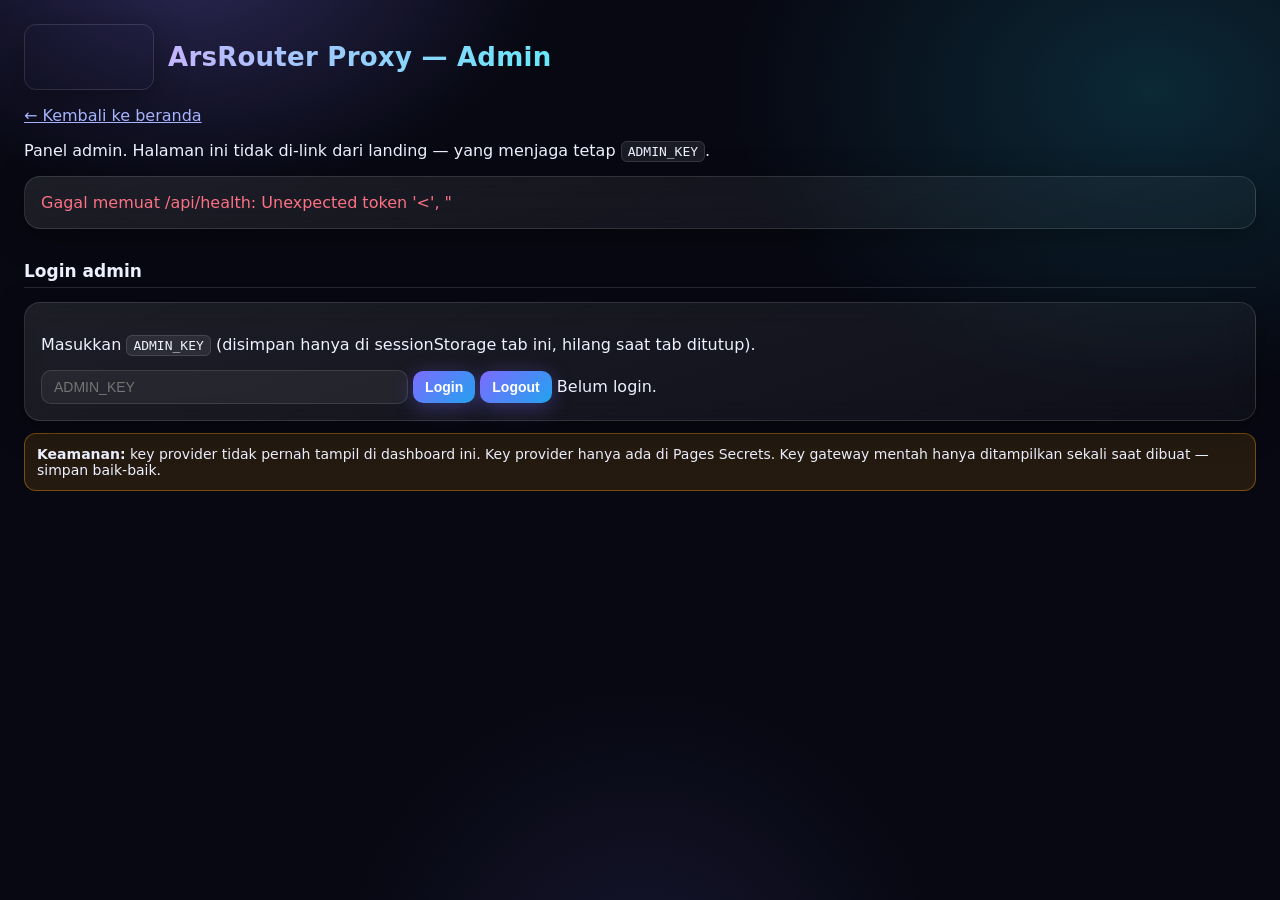
==== public/admin/index.html @ 773ca65a "feat: pisah landing (/) dan panel admin (/admin/) - buyer tidak lihat admin" ====
<!DOCTYPE html>
<html lang="id">
<head>
<meta charset="utf-8">
<meta name="viewport" content="width=device-width, initial-scale=1">
<title>ArsRouter Proxy — Admin</title>
<style>
  :root {
    --bg: #070812;
    --glass: rgba(255, 255, 255, .06);
    --border: rgba(255, 255, 255, .12);
    --text: #eef1ff;
    --muted: #9aa3c7;
    --violet: #8b7bff;
    --cyan: #22d3ee;
  }
  body {
    font-family: system-ui, sans-serif;
    color: var(--text);
    margin: 0;
    padding: 24px;
    background:
      radial-gradient(600px 400px at 15% -5%, rgba(139, 123, 255, .28), transparent 60%),
      radial-gradient(700px 500px at 90% 10%, rgba(34, 211, 238, .16), transparent 60%),
      radial-gradient(500px 500px at 50% 110%, rgba(139, 123, 255, .12), transparent 60%),
      var(--bg);
    background-attachment: fixed;
  }
  h1 {
    font-size: 26px;
    letter-spacing: .01em;
    background: linear-gradient(90deg, #c4b5fd, #67e8f9);
    -webkit-background-clip: text;
    background-clip: text;
    color: transparent;
  }
  .brand { display: flex; align-items: center; gap: 14px; }
  .brand h1 { margin: 0; }
  .logo {
    height: 64px;
    width: auto;
    border-radius: 12px;
    border: 1px solid var(--border);
    box-shadow: 0 8px 32px rgba(0, 0, 0, .35);
  }
  h2 {
    font-size: 17px;
    margin-top: 32px;
    border-bottom: 1px solid var(--border);
    padding-bottom: 6px;
  }
  a { color: #a5b4fc; }
  .card {
    background: linear-gradient(160deg, rgba(255, 255, 255, .09), rgba(255, 255, 255, .03));
    border: 1px solid var(--border);
    border-radius: 16px;
    padding: 16px;
    margin-top: 12px;
    box-shadow: 0 8px 32px rgba(0, 0, 0, .35);
    backdrop-filter: blur(14px);
    -webkit-backdrop-filter: blur(14px);
    animation: fadeUp .5s ease both;
    transition: transform .25s ease, box-shadow .25s ease, border-color .25s ease;
  }
  .card:hover {
    transform: translateY(-2px);
    border-color: rgba(167, 139, 250, .5);
    box-shadow: 0 12px 40px rgba(0, 0, 0, .45), 0 0 24px rgba(139, 123, 255, .15);
  }
  @keyframes fadeUp {
    from { opacity: 0; transform: translateY(10px); }
    to { opacity: 1; transform: translateY(0); }
  }
  input, button {
    font-size: 14px;
    padding: 8px 12px;
    border-radius: 10px;
    border: 1px solid var(--border);
    background: rgba(255, 255, 255, .05);
    color: var(--text);
    transition: transform .15s ease, box-shadow .2s ease, border-color .2s ease, filter .2s ease;
  }
  input:focus {
    outline: none;
    border-color: var(--violet);
    box-shadow: 0 0 0 3px rgba(139, 123, 255, .25);
  }
  button {
    background: linear-gradient(135deg, #7c6bff, #22a3ee);
    border: none;
    color: #fff;
    font-weight: 600;
    cursor: pointer;
    box-shadow: 0 4px 20px rgba(124, 107, 255, .35);
  }
  button:hover { transform: translateY(-1px); filter: brightness(1.1); }
  button:active { transform: translateY(0) scale(.98); }
  button.danger { background: linear-gradient(135deg, #f43f5e, #ef4444); box-shadow: 0 4px 20px rgba(244, 63, 94, .35); }
  button:disabled { opacity: .5; cursor: default; transform: none; }
  table { width: 100%; border-collapse: collapse; margin-top: 8px; }
  th, td { text-align: left; padding: 8px; border-bottom: 1px solid var(--border); font-size: 14px; }
  th { color: var(--muted); font-size: 12px; letter-spacing: .05em; text-transform: uppercase; }
  tbody tr { transition: background .2s ease; }
  tbody tr:hover { background: rgba(255, 255, 255, .04); }
  code {
    background: rgba(255, 255, 255, .08);
    border: 1px solid var(--border);
    padding: 2px 6px;
    border-radius: 6px;
    word-break: break-all;
  }
  .mono { font-family: ui-monospace, monospace; }
  .warn {
    background: rgba(245, 158, 11, .12);
    border: 1px solid rgba(245, 158, 11, .4);
    border-radius: 12px;
    padding: 12px;
    margin-top: 12px;
    font-size: 14px;
  }
  .ok { color: #4ade80; } .bad { color: #fb7185; }
  textarea {
    width: 100%;
    min-height: 70px;
    font-size: 14px;
    padding: 8px 10px;
    border-radius: 10px;
    border: 1px solid var(--border);
    background: rgba(255, 255, 255, .05);
    color: var(--text);
    box-sizing: border-box;
    transition: border-color .2s ease, box-shadow .2s ease;
  }
  textarea:focus { outline: none; border-color: var(--violet); box-shadow: 0 0 0 3px rgba(139, 123, 255, .25); }
  #chatOut { white-space: pre-wrap; }
  @media (prefers-reduced-motion: reduce) {
    .card { animation: none; transition: none; }
    button, input, textarea { transition: none; }
  }
</style>
</head>
<body>
<div class="brand"><video src="/logo.mp4" autoplay loop muted playsinline class="logo" aria-label="ArsRouter Proxy"></video><h1>ArsRouter Proxy — Admin</h1></div>
<p><a href="/">← Kembali ke beranda</a></p>
<p>Panel admin. Halaman ini tidak di-link dari landing — yang menjaga tetap <code>ADMIN_KEY</code>.</p>

<div id="health" class="card">Memuat status…</div>

<h2>Login admin</h2>
<div class="card">
  <p>Masukkan <code>ADMIN_KEY</code> (disimpan hanya di sessionStorage tab ini, hilang saat tab ditutup).</p>
  <input id="adminKey" type="password" placeholder="ADMIN_KEY" size="40">
  <button id="loginBtn">Login</button>
  <button id="logoutBtn">Logout</button>
  <span id="loginState"></span>
</div>

<div id="adminArea" style="display:none">
  <h2>API key gateway</h2>
  <div class="card">
    <input id="keyName" placeholder="Nama key (mis. main)" size="24">
    <input id="keyQuota" type="number" placeholder="Kuota token/bulan" value="1000000" min="1" style="width:170px">
    <button id="createKeyBtn">Buat key</button>
    <div id="newKey" style="margin-top:10px"></div>
  </div>
  <div class="card">
    <table>
      <thead><tr><th>Nama</th><th>ID</th><th>Pakai / Kuota</th><th>Periode</th><th>Tipe</th><th></th></tr></thead>
      <tbody id="keysBody"></tbody>
    </table>
    <p id="totals"></p>
  </div>

  <h2>Provider</h2>
  <div class="card" id="providers"></div>

  <h2>Tes chat (pakai gateway key, bukan admin key)</h2>
  <div class="card">
    <input id="gwKey" placeholder="Gateway key (ca-…)" size="40">
    <input id="chatModel" placeholder="Model (mis. zai-org/GLM-5.3-Flash)" size="34">
    <textarea id="chatMsg" placeholder="Pesan…">Halo, jawab singkat: apa itu ArsRouter Proxy?</textarea>
    <p><button id="chatBtn">Kirim</button></p>
    <div id="chatOut" class="mono"></div>
  </div>
</div>

<div class="warn"><b>Keamanan:</b> key provider tidak pernah tampil di dashboard ini.
Key provider hanya ada di Pages Secrets. Key gateway mentah hanya ditampilkan sekali saat dibuat — simpan baik-baik.</div>

<script>
const $ = (id) => document.getElementById(id);
const adminHeaders = () => ({ "Authorization": "Bearer " + (sessionStorage.getItem("ca_admin") || ""), "Content-Type": "application/json" });

async function loadHealth() {
  try {
    const r = await fetch("/api/health");
    const h = await r.json();
    $("health").innerHTML =
      `Status: <b class="ok">${h.status}</b> · KV: ${h.kv_bound ? '<span class="ok">terhubung</span>' : '<span class="bad">BELUM di-bind</span>'} · ` +
      `Admin: ${h.admin_configured ? '<span class="ok">terkonfigurasi</span>' : '<span class="bad">ADMIN_KEY belum diset</span>'} · ` +
      `Provider: ${h.providers} · Model: ${h.models}` +
      (h.kv_bound ? "" : "<p>Bind KV namespace sebagai <code>GATEWAY_KV</code> di Pages → Settings → Functions → KV namespace bindings, lalu redeploy.</p>");
  } catch (e) {
    $("health").innerHTML = '<span class="bad">Gagal memuat /api/health: ' + e.message + "</span>";
  }
}

function refreshLoginState() {
  const has = !!sessionStorage.getItem("ca_admin");
  $("loginState").textContent = has ? "Login sebagai admin." : "Belum login.";
  $("adminArea").style.display = has ? "block" : "none";
  if (has) loadUsage();
}

async function loadUsage() {
  try {
    const r = await fetch("/api/admin/usage", { headers: adminHeaders() });
    const u = await r.json();
    if (!r.ok) { $("keysBody").innerHTML = `<tr><td colspan="6">${u.error?.message || r.status}</td></tr>`; return; }
    $("keysBody").innerHTML = u.keys.map(k => `<tr>
      <td>${k.name}</td><td class="mono">${k.id}</td>
      <td>${k.used_tokens.toLocaleString()} / ${k.quota_tokens.toLocaleString()}</td>
      <td>${k.period}</td>
      <td>${k.quota_type === "package" ? "Paket" : "Bulanan"}${k.has_upstream ? " · hybrid" : ""}</td>
      <td><button class="danger" data-del="${k.id}">Hapus</button></td></tr>`).join("") || '<tr><td colspan="6">Belum ada key.</td></tr>';
    document.querySelectorAll("[data-del]").forEach(b => b.onclick = async () => {
      if (!confirm("Hapus key ini? Key yang sudah dihapus tidak bisa dipakai lagi.")) return;
      await fetch("/api/admin/keys/" + b.dataset.del, { method: "DELETE", headers: adminHeaders() });
      loadUsage();
    });
    $("totals").textContent = `Total: ${u.totals.keys} key · ${u.totals.used_tokens.toLocaleString()} / ${u.totals.quota_tokens.toLocaleString()} token.`;
    $("providers").innerHTML = u.providers.length
      ? u.providers.map(p => `<p>${p.name}: ${p.models} model</p>`).join("")
      : "<p>Belum ada provider terkonfigurasi. Set PROVIDER_1_* di Pages Secrets.</p>";
  } catch (e) {
    $("keysBody").innerHTML = `<tr><td colspan="6">Error: ${e.message}</td></tr>`;
  }
}

$("loginBtn").onclick = () => {
  const v = $("adminKey").value.trim();
  if (!v) return;
  sessionStorage.setItem("ca_admin", v);
  $("adminKey").value = "";
  refreshLoginState();
};
$("logoutBtn").onclick = () => { sessionStorage.removeItem("ca_admin"); refreshLoginState(); };

$("createKeyBtn").onclick = async () => {
  const name = $("keyName").value.trim();
  const quota = parseInt($("keyQuota").value, 10);
  if (!name) { alert("Isi nama key dulu."); return; }
  const r = await fetch("/api/admin/keys", { method: "POST", headers: adminHeaders(), body: JSON.stringify({ name, quota_tokens: quota }) });
  const d = await r.json();
  if (!r.ok) { $("newKey").innerHTML = '<span class="bad">' + (d.error?.message || r.status) + "</span>"; return; }
  $("newKey").innerHTML = 'Key baru (hanya tampil sekali, simpan sekarang): <code>' + d.key + "</code>";
  $("keyName").value = "";
  loadUsage();
};

$("chatBtn").onclick = async () => {
  const key = $("gwKey").value.trim();
  const model = $("chatModel").value.trim();
  const msg = $("chatMsg").value.trim();
  if (!key || !model || !msg) { alert("Isi gateway key, model, dan pesan."); return; }
  $("chatOut").textContent = "Mengirim…";
  try {
    const r = await fetch("/v1/chat/completions", {
      method: "POST",
      headers: { "Authorization": "Bearer " + key, "Content-Type": "application/json" },
      body: JSON.stringify({ model, messages: [{ role: "user", content: msg }] }),
    });
    const d = await r.json();
    $("chatOut").textContent = r.ok
      ? (d.choices?.[0]?.message?.content || JSON.stringify(d, null, 2)) + "\n\nUsage: " + JSON.stringify(d.usage || {})
      : "Error " + r.status + ": " + JSON.stringify(d, null, 2);
  } catch (e) {
    $("chatOut").textContent = "Error: " + e.message;
  }
};

loadHealth();
refreshLoginState();
</script>
</body>
</html>
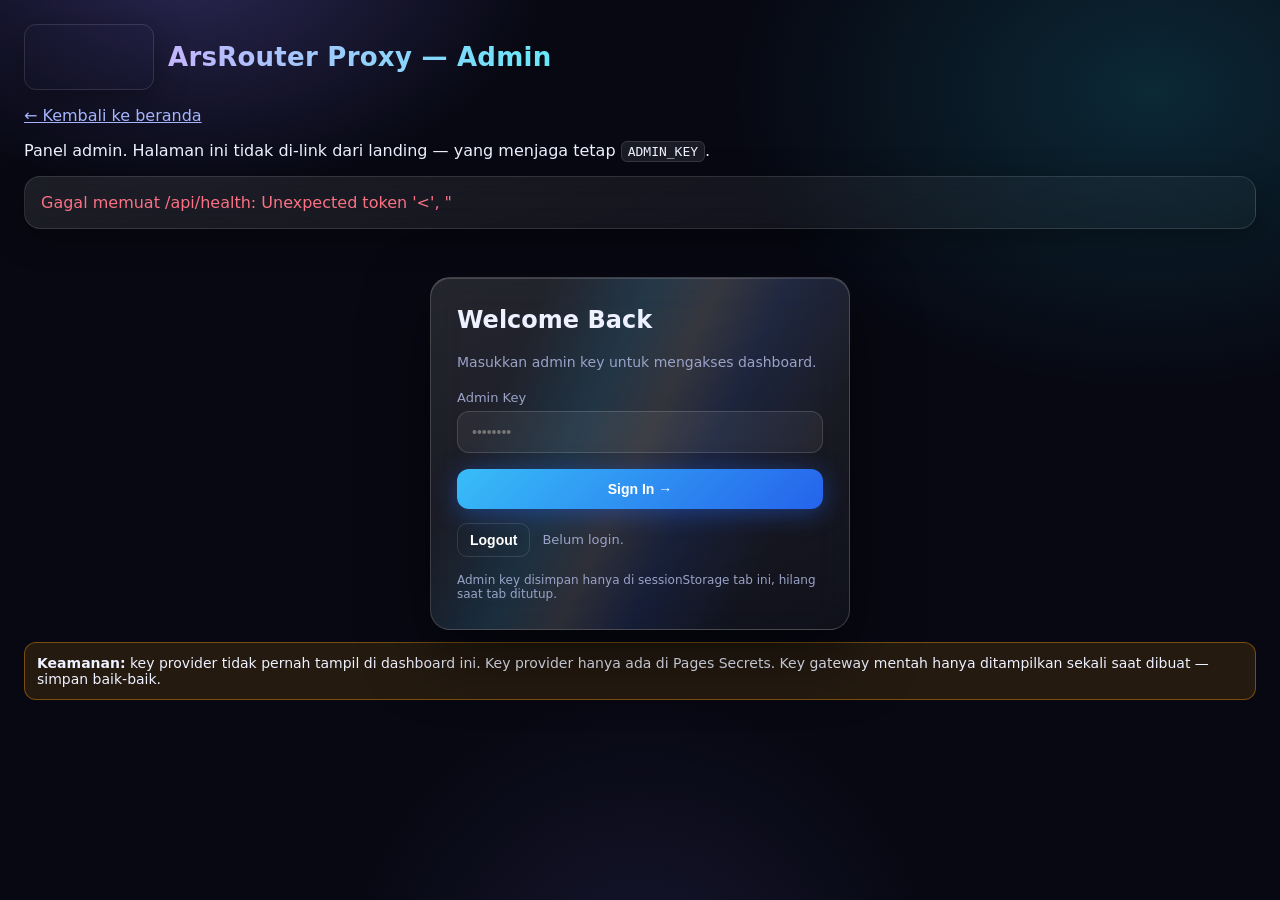
==== commit 46c9e914: "style: login /admin/ ala Glassy Login Form v3 - Kartu kaca terpusat (420px), pita cahaya diagonal, t" ====
--- a/public/admin/index.html
+++ b/public/admin/index.html
@@ -133,6 +133,54 @@
   }
   textarea:focus { outline: none; border-color: var(--violet); box-shadow: 0 0 0 3px rgba(139, 123, 255, .25); }
   #chatOut { white-space: pre-wrap; }
+  /* Login admin ala Glassy Login Form v3 (rekreasi CSS vanilla, bukan
+     copas komponen): kartu kaca terpusat, pita cahaya diagonal di dalam
+     kartu, tombol gradien biru full-width. Hanya tampilan — id elemen
+     dan logika auth di <script> tidak berubah. */
+  .login-wrap { max-width: 420px; margin: 48px auto 0; }
+  .login-card {
+    position: relative;
+    overflow: hidden;
+    background: linear-gradient(160deg, rgba(255, 255, 255, .12), rgba(255, 255, 255, .04));
+    border: 1px solid rgba(255, 255, 255, .18);
+    border-radius: 20px;
+    padding: 28px 26px;
+    box-shadow: 0 24px 64px rgba(0, 0, 0, .5), inset 0 1px 0 rgba(255, 255, 255, .15);
+    backdrop-filter: blur(20px);
+    -webkit-backdrop-filter: blur(20px);
+  }
+  .login-card::before {
+    content: "";
+    position: absolute;
+    inset: 0;
+    z-index: 0;
+    background: linear-gradient(115deg, transparent 20%, rgba(56, 189, 248, .14) 38%, rgba(255, 255, 255, .10) 50%, rgba(37, 99, 235, .12) 62%, transparent 80%);
+    pointer-events: none;
+  }
+  .login-card > * { position: relative; z-index: 1; }
+  .login-card h2 { border-bottom: none; margin-top: 0; padding-bottom: 0; font-size: 24px; }
+  .login-sub { color: var(--muted); font-size: 14px; margin: 6px 0 20px; }
+  .login-field { display: block; font-size: 13px; color: var(--muted); margin-bottom: 6px; }
+  .login-input {
+    width: 100%;
+    box-sizing: border-box;
+    padding: 12px 14px;
+    border-radius: 12px;
+    background: rgba(255, 255, 255, .06);
+    border: 1px solid rgba(255, 255, 255, .14);
+  }
+  .login-btn {
+    width: 100%;
+    margin-top: 16px;
+    padding: 12px;
+    border-radius: 12px;
+    background: linear-gradient(135deg, #38bdf8, #2563eb);
+    box-shadow: 0 4px 24px rgba(37, 99, 235, .45);
+  }
+  .login-foot { display: flex; align-items: center; gap: 12px; margin-top: 14px; }
+  .login-ghost { background: transparent; border: 1px solid var(--border); box-shadow: none; }
+  #loginState { font-size: 13px; color: var(--muted); }
+  .login-note { color: var(--muted); font-size: 12px; margin: 16px 0 0; }
   @media (prefers-reduced-motion: reduce) {
     .card { animation: none; transition: none; }
     button, input, textarea { transition: none; }
@@ -146,13 +194,19 @@
 
 <div id="health" class="card">Memuat status…</div>
 
-<h2>Login admin</h2>
-<div class="card">
-  <p>Masukkan <code>ADMIN_KEY</code> (disimpan hanya di sessionStorage tab ini, hilang saat tab ditutup).</p>
-  <input id="adminKey" type="password" placeholder="ADMIN_KEY" size="40">
-  <button id="loginBtn">Login</button>
-  <button id="logoutBtn">Logout</button>
-  <span id="loginState"></span>
+<div class="login-wrap">
+<div class="login-card">
+  <h2>Welcome Back</h2>
+  <p class="login-sub">Masukkan admin key untuk mengakses dashboard.</p>
+  <label class="login-field" for="adminKey">Admin Key</label>
+  <input id="adminKey" class="login-input" type="password" placeholder="••••••••">
+  <button id="loginBtn" class="login-btn">Sign In →</button>
+  <div class="login-foot">
+    <button id="logoutBtn" class="login-ghost">Logout</button>
+    <span id="loginState"></span>
+  </div>
+  <p class="login-note">Admin key disimpan hanya di sessionStorage tab ini, hilang saat tab ditutup.</p>
+</div>
 </div>
 
 <div id="adminArea" style="display:none">
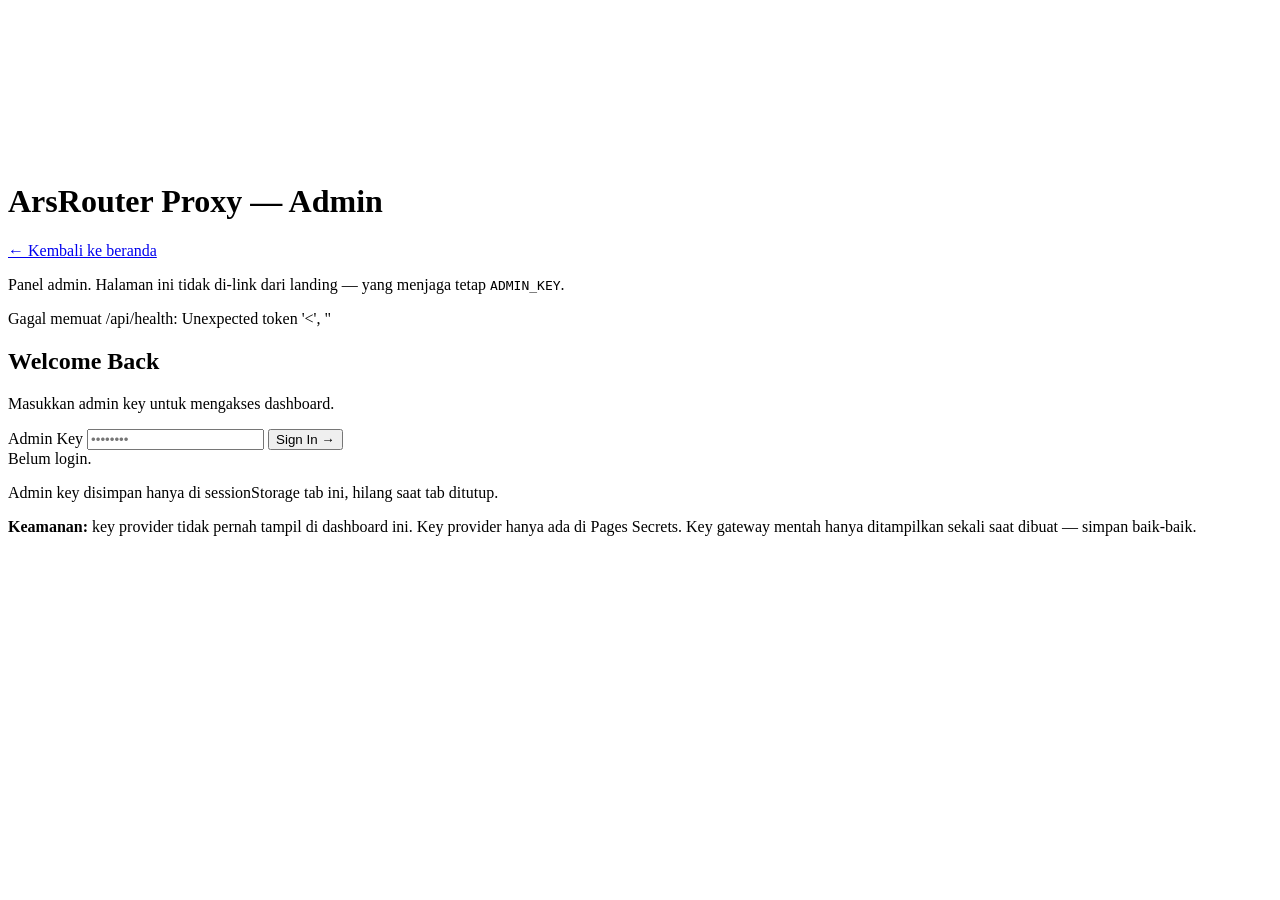
==== commit f7f2d588: "feat: pisah admin — /admin/ login-only, dashboard pindah ke /dashboard/ - /admin/ hanya login: sukse" ====
--- a/public/admin/index.html
+++ b/public/admin/index.html
@@ -4,196 +4,13 @@
 <meta charset="utf-8">
 <meta name="viewport" content="width=device-width, initial-scale=1">
 <title>ArsRouter Proxy — Admin</title>
-<style>
-  :root {
-    --bg: #070812;
-    --glass: rgba(255, 255, 255, .06);
-    --border: rgba(255, 255, 255, .12);
-    --text: #eef1ff;
-    --muted: #9aa3c7;
-    --violet: #8b7bff;
-    --cyan: #22d3ee;
-  }
-  body {
-    font-family: system-ui, sans-serif;
-    color: var(--text);
-    margin: 0;
-    padding: 24px;
-    background:
-      radial-gradient(600px 400px at 15% -5%, rgba(139, 123, 255, .28), transparent 60%),
-      radial-gradient(700px 500px at 90% 10%, rgba(34, 211, 238, .16), transparent 60%),
-      radial-gradient(500px 500px at 50% 110%, rgba(139, 123, 255, .12), transparent 60%),
-      var(--bg);
-    background-attachment: fixed;
-  }
-  h1 {
-    font-size: 26px;
-    letter-spacing: .01em;
-    background: linear-gradient(90deg, #c4b5fd, #67e8f9);
-    -webkit-background-clip: text;
-    background-clip: text;
-    color: transparent;
-  }
-  .brand { display: flex; align-items: center; gap: 14px; }
-  .brand h1 { margin: 0; }
-  .logo {
-    height: 64px;
-    width: auto;
-    border-radius: 12px;
-    border: 1px solid var(--border);
-    box-shadow: 0 8px 32px rgba(0, 0, 0, .35);
-  }
-  h2 {
-    font-size: 17px;
-    margin-top: 32px;
-    border-bottom: 1px solid var(--border);
-    padding-bottom: 6px;
-  }
-  a { color: #a5b4fc; }
-  .card {
-    background: linear-gradient(160deg, rgba(255, 255, 255, .09), rgba(255, 255, 255, .03));
-    border: 1px solid var(--border);
-    border-radius: 16px;
-    padding: 16px;
-    margin-top: 12px;
-    box-shadow: 0 8px 32px rgba(0, 0, 0, .35);
-    backdrop-filter: blur(14px);
-    -webkit-backdrop-filter: blur(14px);
-    animation: fadeUp .5s ease both;
-    transition: transform .25s ease, box-shadow .25s ease, border-color .25s ease;
-  }
-  .card:hover {
-    transform: translateY(-2px);
-    border-color: rgba(167, 139, 250, .5);
-    box-shadow: 0 12px 40px rgba(0, 0, 0, .45), 0 0 24px rgba(139, 123, 255, .15);
-  }
-  @keyframes fadeUp {
-    from { opacity: 0; transform: translateY(10px); }
-    to { opacity: 1; transform: translateY(0); }
-  }
-  input, button {
-    font-size: 14px;
-    padding: 8px 12px;
-    border-radius: 10px;
-    border: 1px solid var(--border);
-    background: rgba(255, 255, 255, .05);
-    color: var(--text);
-    transition: transform .15s ease, box-shadow .2s ease, border-color .2s ease, filter .2s ease;
-  }
-  input:focus {
-    outline: none;
-    border-color: var(--violet);
-    box-shadow: 0 0 0 3px rgba(139, 123, 255, .25);
-  }
-  button {
-    background: linear-gradient(135deg, #7c6bff, #22a3ee);
-    border: none;
-    color: #fff;
-    font-weight: 600;
-    cursor: pointer;
-    box-shadow: 0 4px 20px rgba(124, 107, 255, .35);
-  }
-  button:hover { transform: translateY(-1px); filter: brightness(1.1); }
-  button:active { transform: translateY(0) scale(.98); }
-  button.danger { background: linear-gradient(135deg, #f43f5e, #ef4444); box-shadow: 0 4px 20px rgba(244, 63, 94, .35); }
-  button:disabled { opacity: .5; cursor: default; transform: none; }
-  table { width: 100%; border-collapse: collapse; margin-top: 8px; }
-  th, td { text-align: left; padding: 8px; border-bottom: 1px solid var(--border); font-size: 14px; }
-  th { color: var(--muted); font-size: 12px; letter-spacing: .05em; text-transform: uppercase; }
-  tbody tr { transition: background .2s ease; }
-  tbody tr:hover { background: rgba(255, 255, 255, .04); }
-  code {
-    background: rgba(255, 255, 255, .08);
-    border: 1px solid var(--border);
-    padding: 2px 6px;
-    border-radius: 6px;
-    word-break: break-all;
-  }
-  .mono { font-family: ui-monospace, monospace; }
-  .warn {
-    background: rgba(245, 158, 11, .12);
-    border: 1px solid rgba(245, 158, 11, .4);
-    border-radius: 12px;
-    padding: 12px;
-    margin-top: 12px;
-    font-size: 14px;
-  }
-  .ok { color: #4ade80; } .bad { color: #fb7185; }
-  textarea {
-    width: 100%;
-    min-height: 70px;
-    font-size: 14px;
-    padding: 8px 10px;
-    border-radius: 10px;
-    border: 1px solid var(--border);
-    background: rgba(255, 255, 255, .05);
-    color: var(--text);
-    box-sizing: border-box;
-    transition: border-color .2s ease, box-shadow .2s ease;
-  }
-  textarea:focus { outline: none; border-color: var(--violet); box-shadow: 0 0 0 3px rgba(139, 123, 255, .25); }
-  #chatOut { white-space: pre-wrap; }
-  /* Login admin ala Glassy Login Form v3 (rekreasi CSS vanilla, bukan
-     copas komponen): kartu kaca terpusat, pita cahaya diagonal di dalam
-     kartu, tombol gradien biru full-width. Hanya tampilan — id elemen
-     dan logika auth di <script> tidak berubah. */
-  .login-wrap { max-width: 420px; margin: 48px auto 0; }
-  .login-card {
-    position: relative;
-    overflow: hidden;
-    background: linear-gradient(160deg, rgba(255, 255, 255, .12), rgba(255, 255, 255, .04));
-    border: 1px solid rgba(255, 255, 255, .18);
-    border-radius: 20px;
-    padding: 28px 26px;
-    box-shadow: 0 24px 64px rgba(0, 0, 0, .5), inset 0 1px 0 rgba(255, 255, 255, .15);
-    backdrop-filter: blur(20px);
-    -webkit-backdrop-filter: blur(20px);
-  }
-  .login-card::before {
-    content: "";
-    position: absolute;
-    inset: 0;
-    z-index: 0;
-    background: linear-gradient(115deg, transparent 20%, rgba(56, 189, 248, .14) 38%, rgba(255, 255, 255, .10) 50%, rgba(37, 99, 235, .12) 62%, transparent 80%);
-    pointer-events: none;
-  }
-  .login-card > * { position: relative; z-index: 1; }
-  .login-card h2 { border-bottom: none; margin-top: 0; padding-bottom: 0; font-size: 24px; }
-  .login-sub { color: var(--muted); font-size: 14px; margin: 6px 0 20px; }
-  .login-field { display: block; font-size: 13px; color: var(--muted); margin-bottom: 6px; }
-  .login-input {
-    width: 100%;
-    box-sizing: border-box;
-    padding: 12px 14px;
-    border-radius: 12px;
-    background: rgba(255, 255, 255, .06);
-    border: 1px solid rgba(255, 255, 255, .14);
-  }
-  .login-btn {
-    width: 100%;
-    margin-top: 16px;
-    padding: 12px;
-    border-radius: 12px;
-    background: linear-gradient(135deg, #38bdf8, #2563eb);
-    box-shadow: 0 4px 24px rgba(37, 99, 235, .45);
-  }
-  .login-foot { display: flex; align-items: center; gap: 12px; margin-top: 14px; }
-  .login-ghost { background: transparent; border: 1px solid var(--border); box-shadow: none; }
-  #loginState { font-size: 13px; color: var(--muted); }
-  .login-note { color: var(--muted); font-size: 12px; margin: 16px 0 0; }
-  @media (prefers-reduced-motion: reduce) {
-    .card { animation: none; transition: none; }
-    button, input, textarea { transition: none; }
-  }
-</style>
+<link rel="stylesheet" href="/admin.css">
 </head>
 <body>
 <div class="brand"><video src="/logo.mp4" autoplay loop muted playsinline class="logo" aria-label="ArsRouter Proxy"></video><h1>ArsRouter Proxy — Admin</h1></div>
 <p><a href="/">← Kembali ke beranda</a></p>
 <p>Panel admin. Halaman ini tidak di-link dari landing — yang menjaga tetap <code>ADMIN_KEY</code>.</p>
-
 <div id="health" class="card">Memuat status…</div>
-
 <div class="login-wrap">
 <div class="login-card">
   <h2>Welcome Back</h2>
@@ -201,50 +18,14 @@
   <label class="login-field" for="adminKey">Admin Key</label>
   <input id="adminKey" class="login-input" type="password" placeholder="••••••••">
   <button id="loginBtn" class="login-btn">Sign In →</button>
-  <div class="login-foot">
-    <button id="logoutBtn" class="login-ghost">Logout</button>
-    <span id="loginState"></span>
-  </div>
+  <div class="login-foot"><span id="loginState">Belum login.</span></div>
   <p class="login-note">Admin key disimpan hanya di sessionStorage tab ini, hilang saat tab ditutup.</p>
 </div>
 </div>
-
-<div id="adminArea" style="display:none">
-  <h2>API key gateway</h2>
-  <div class="card">
-    <input id="keyName" placeholder="Nama key (mis. main)" size="24">
-    <input id="keyQuota" type="number" placeholder="Kuota token/bulan" value="1000000" min="1" style="width:170px">
-    <button id="createKeyBtn">Buat key</button>
-    <div id="newKey" style="margin-top:10px"></div>
-  </div>
-  <div class="card">
-    <table>
-      <thead><tr><th>Nama</th><th>ID</th><th>Pakai / Kuota</th><th>Periode</th><th>Tipe</th><th></th></tr></thead>
-      <tbody id="keysBody"></tbody>
-    </table>
-    <p id="totals"></p>
-  </div>
-
-  <h2>Provider</h2>
-  <div class="card" id="providers"></div>
-
-  <h2>Tes chat (pakai gateway key, bukan admin key)</h2>
-  <div class="card">
-    <input id="gwKey" placeholder="Gateway key (ca-…)" size="40">
-    <input id="chatModel" placeholder="Model (mis. zai-org/GLM-5.3-Flash)" size="34">
-    <textarea id="chatMsg" placeholder="Pesan…">Halo, jawab singkat: apa itu ArsRouter Proxy?</textarea>
-    <p><button id="chatBtn">Kirim</button></p>
-    <div id="chatOut" class="mono"></div>
-  </div>
-</div>
-
 <div class="warn"><b>Keamanan:</b> key provider tidak pernah tampil di dashboard ini.
 Key provider hanya ada di Pages Secrets. Key gateway mentah hanya ditampilkan sekali saat dibuat — simpan baik-baik.</div>
-
 <script>
 const $ = (id) => document.getElementById(id);
-const adminHeaders = () => ({ "Authorization": "Bearer " + (sessionStorage.getItem("ca_admin") || ""), "Content-Type": "application/json" });
-
 async function loadHealth() {
   try {
     const r = await fetch("/api/health");
@@ -258,83 +39,15 @@
     $("health").innerHTML = '<span class="bad">Gagal memuat /api/health: ' + e.message + "</span>";
   }
 }
-
-function refreshLoginState() {
-  const has = !!sessionStorage.getItem("ca_admin");
-  $("loginState").textContent = has ? "Login sebagai admin." : "Belum login.";
-  $("adminArea").style.display = has ? "block" : "none";
-  if (has) loadUsage();
-}
-
-async function loadUsage() {
-  try {
-    const r = await fetch("/api/admin/usage", { headers: adminHeaders() });
-    const u = await r.json();
-    if (!r.ok) { $("keysBody").innerHTML = `<tr><td colspan="6">${u.error?.message || r.status}</td></tr>`; return; }
-    $("keysBody").innerHTML = u.keys.map(k => `<tr>
-      <td>${k.name}</td><td class="mono">${k.id}</td>
-      <td>${k.used_tokens.toLocaleString()} / ${k.quota_tokens.toLocaleString()}</td>
-      <td>${k.period}</td>
-      <td>${k.quota_type === "package" ? "Paket" : "Bulanan"}${k.has_upstream ? " · hybrid" : ""}</td>
-      <td><button class="danger" data-del="${k.id}">Hapus</button></td></tr>`).join("") || '<tr><td colspan="6">Belum ada key.</td></tr>';
-    document.querySelectorAll("[data-del]").forEach(b => b.onclick = async () => {
-      if (!confirm("Hapus key ini? Key yang sudah dihapus tidak bisa dipakai lagi.")) return;
-      await fetch("/api/admin/keys/" + b.dataset.del, { method: "DELETE", headers: adminHeaders() });
-      loadUsage();
-    });
-    $("totals").textContent = `Total: ${u.totals.keys} key · ${u.totals.used_tokens.toLocaleString()} / ${u.totals.quota_tokens.toLocaleString()} token.`;
-    $("providers").innerHTML = u.providers.length
-      ? u.providers.map(p => `<p>${p.name}: ${p.models} model</p>`).join("")
-      : "<p>Belum ada provider terkonfigurasi. Set PROVIDER_1_* di Pages Secrets.</p>";
-  } catch (e) {
-    $("keysBody").innerHTML = `<tr><td colspan="6">Error: ${e.message}</td></tr>`;
-  }
-}
-
 $("loginBtn").onclick = () => {
   const v = $("adminKey").value.trim();
   if (!v) return;
   sessionStorage.setItem("ca_admin", v);
-  $("adminKey").value = "";
-  refreshLoginState();
+  location.href = "/dashboard/";
 };
-$("logoutBtn").onclick = () => { sessionStorage.removeItem("ca_admin"); refreshLoginState(); };
-
-$("createKeyBtn").onclick = async () => {
-  const name = $("keyName").value.trim();
-  const quota = parseInt($("keyQuota").value, 10);
-  if (!name) { alert("Isi nama key dulu."); return; }
-  const r = await fetch("/api/admin/keys", { method: "POST", headers: adminHeaders(), body: JSON.stringify({ name, quota_tokens: quota }) });
-  const d = await r.json();
-  if (!r.ok) { $("newKey").innerHTML = '<span class="bad">' + (d.error?.message || r.status) + "</span>"; return; }
-  $("newKey").innerHTML = 'Key baru (hanya tampil sekali, simpan sekarang): <code>' + d.key + "</code>";
-  $("keyName").value = "";
-  loadUsage();
-};
-
-$("chatBtn").onclick = async () => {
-  const key = $("gwKey").value.trim();
-  const model = $("chatModel").value.trim();
-  const msg = $("chatMsg").value.trim();
-  if (!key || !model || !msg) { alert("Isi gateway key, model, dan pesan."); return; }
-  $("chatOut").textContent = "Mengirim…";
-  try {
-    const r = await fetch("/v1/chat/completions", {
-      method: "POST",
-      headers: { "Authorization": "Bearer " + key, "Content-Type": "application/json" },
-      body: JSON.stringify({ model, messages: [{ role: "user", content: msg }] }),
-    });
-    const d = await r.json();
-    $("chatOut").textContent = r.ok
-      ? (d.choices?.[0]?.message?.content || JSON.stringify(d, null, 2)) + "\n\nUsage: " + JSON.stringify(d.usage || {})
-      : "Error " + r.status + ": " + JSON.stringify(d, null, 2);
-  } catch (e) {
-    $("chatOut").textContent = "Error: " + e.message;
-  }
-};
-
+// Sudah login -> langsung dashboard.
+if (sessionStorage.getItem("ca_admin")) location.href = "/dashboard/";
 loadHealth();
-refreshLoginState();
 </script>
 </body>
 </html>
